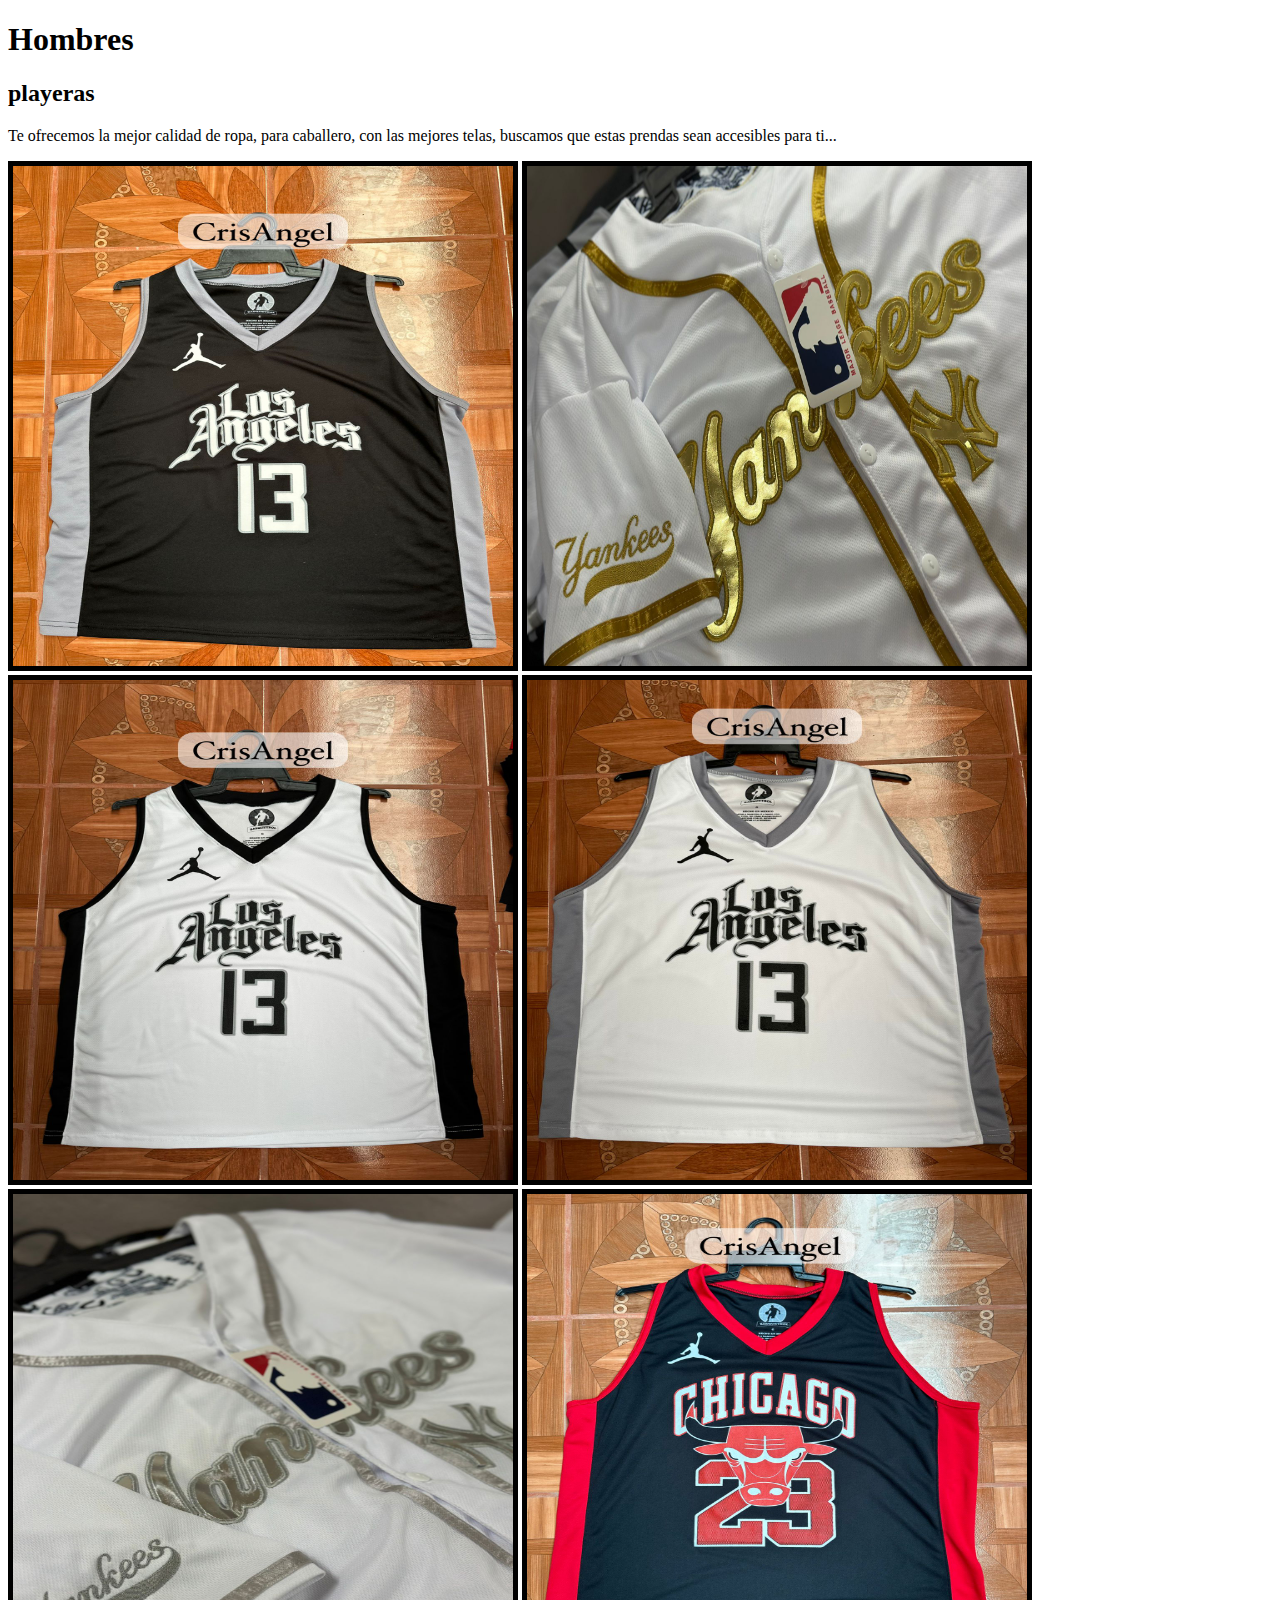
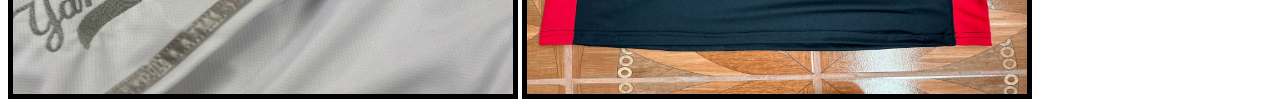
==== Hombre.html @ c8209d13 "Add files via upload" ====
<!DOCTYPE html>
<html>
<head>
	<meta charset="utf-8">
	<meta name="viewport" content="width=device-width, initial-scale=1">
	<title>Prendas Hombre</title>
	<link rel="stylesheet" type="text/css" href="style.css">
</head>
<body>
	<h1>Hombres</h1>
	<h2>playeras</h2>
<p>Te ofrecemos la mejor calidad de ropa, para caballero, con las mejores telas, buscamos que estas prendas sean accesibles para ti...</p>
<img src="CSS/ima2.jpg" width="500" height="500" style="border: 5px solid #000;">
<img src="CSS/ima3.jpg" width="500" height="500" style="border: 5px solid #000;">
<img src="CSS/ima4.jpg" width="500" height="500" style="border: 5px solid #000;">
<img src="CSS/ima5.jpg" width="500" height="500" style="border: 5px solid #000;">
<img src="CSS/ima6.jpg" width="500" height="500" style="border: 5px solid #000;">
<img src="CSS/ima7.jpg" width="500" height="500" style="border: 5px solid #000;">
</body>
</html>
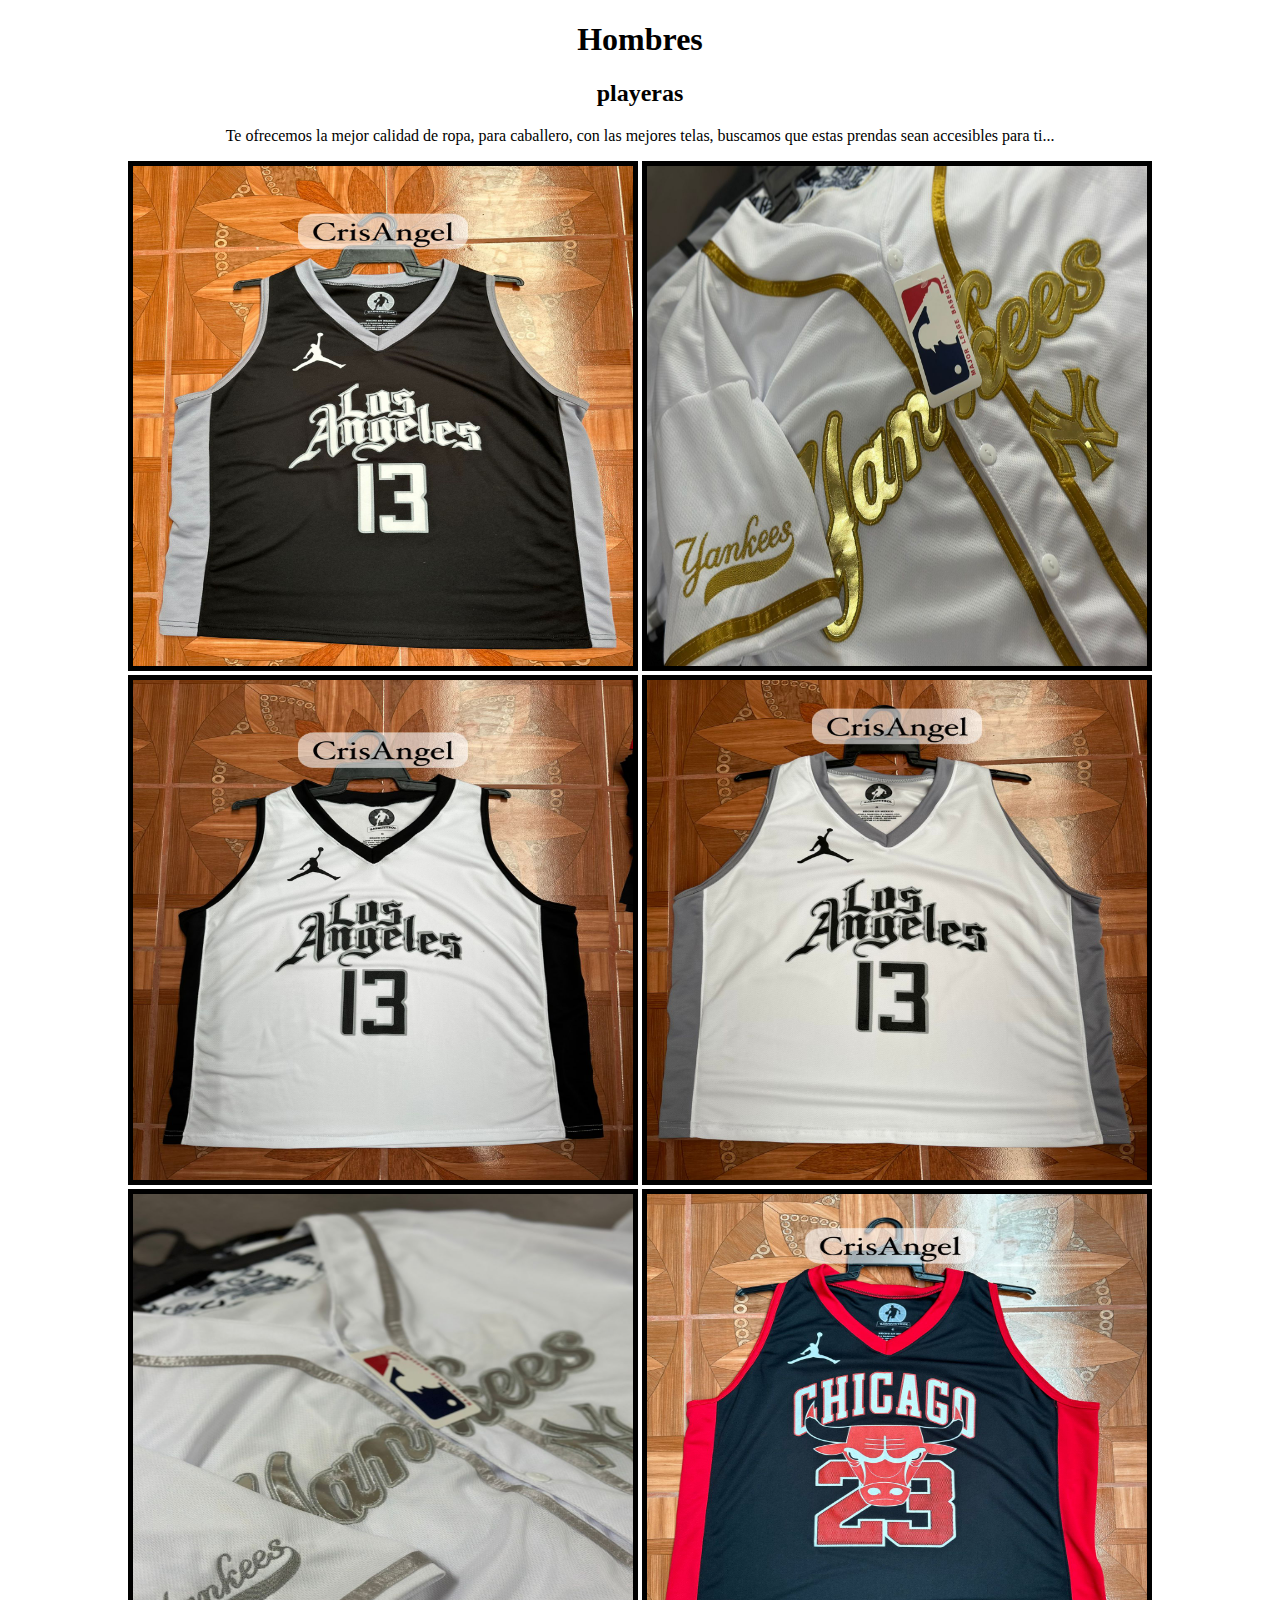
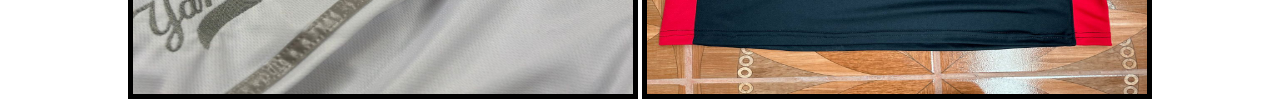
==== commit 6a631258: "Add files via upload" ====
--- a/Hombre.html
+++ b/Hombre.html
@@ -6,7 +6,7 @@
 	<title>Prendas Hombre</title>
 	<link rel="stylesheet" type="text/css" href="style.css">
 </head>
-<body>
+<body><center>
 	<h1>Hombres</h1>
 	<h2>playeras</h2>
 <p>Te ofrecemos la mejor calidad de ropa, para caballero, con las mejores telas, buscamos que estas prendas sean accesibles para ti...</p>
@@ -16,5 +16,6 @@
 <img src="CSS/ima5.jpg" width="500" height="500" style="border: 5px solid #000;">
 <img src="CSS/ima6.jpg" width="500" height="500" style="border: 5px solid #000;">
 <img src="CSS/ima7.jpg" width="500" height="500" style="border: 5px solid #000;">
+</center>
 </body>
 </html>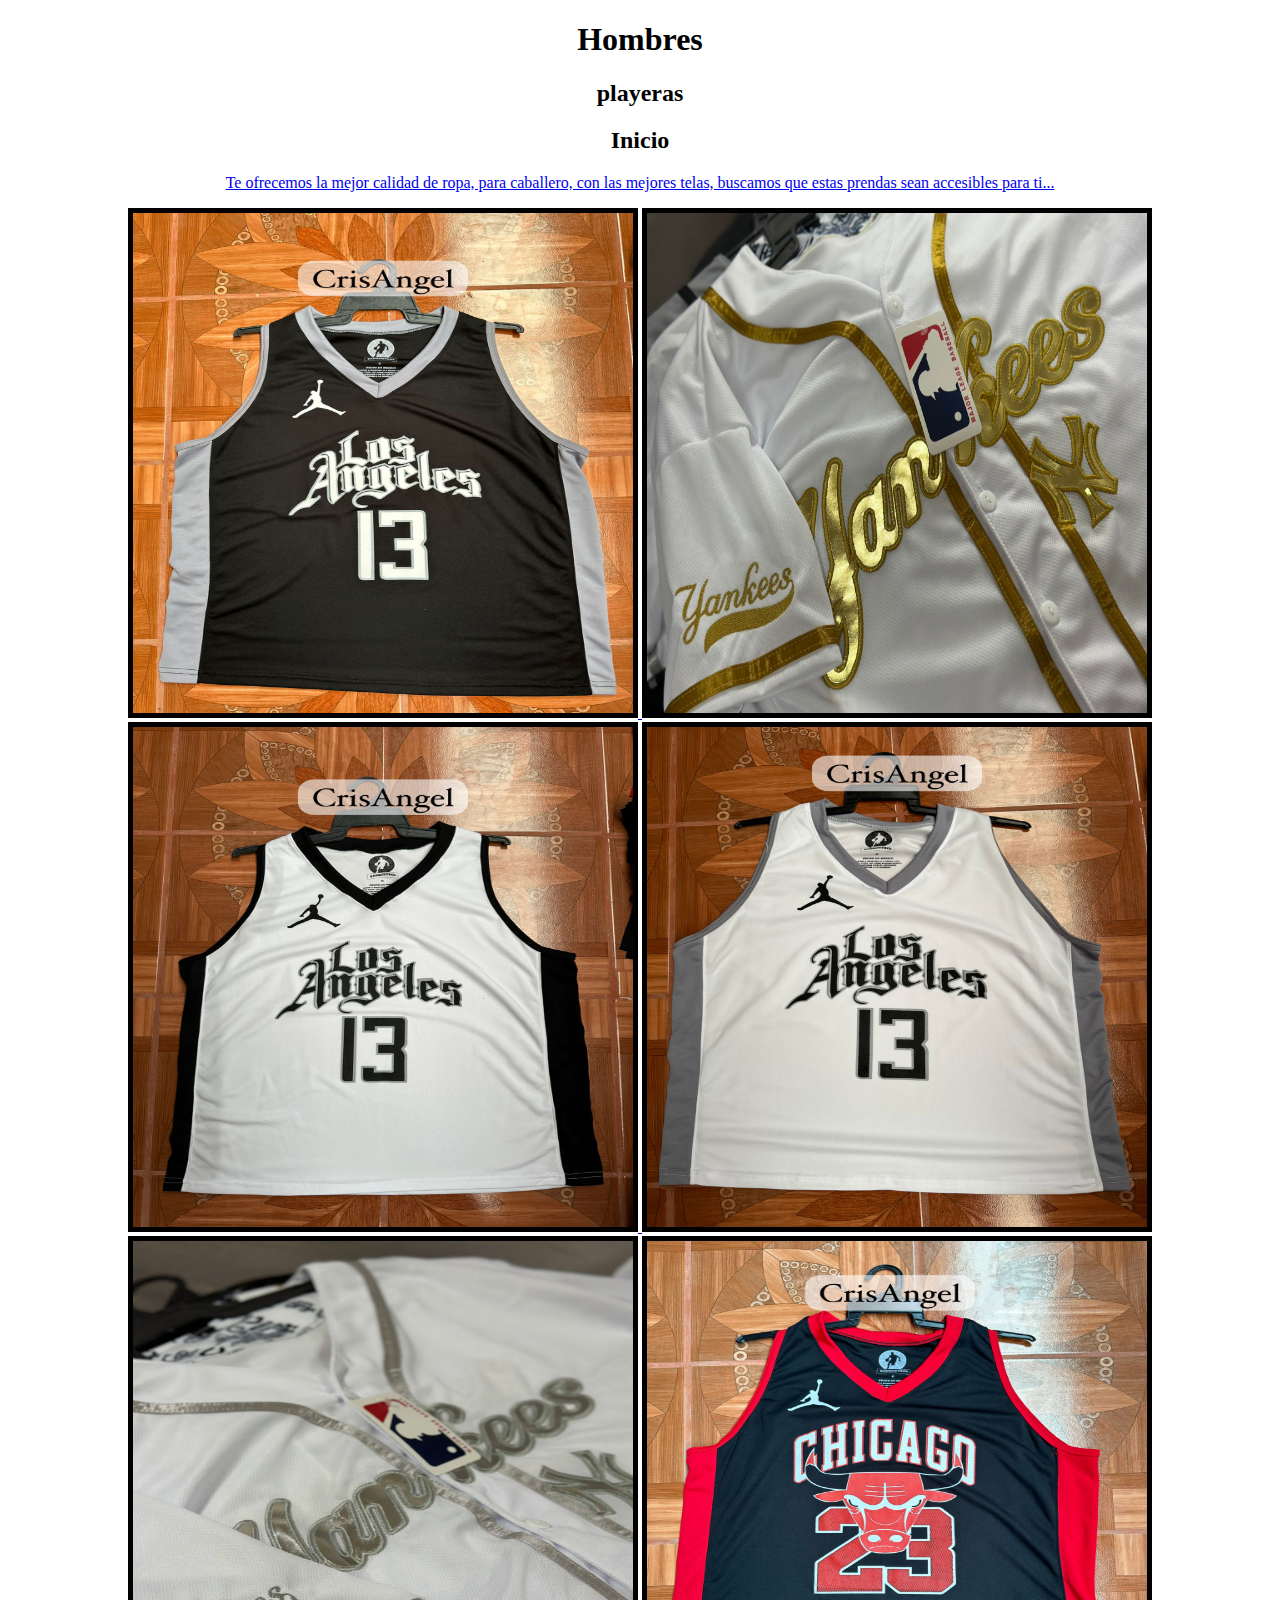
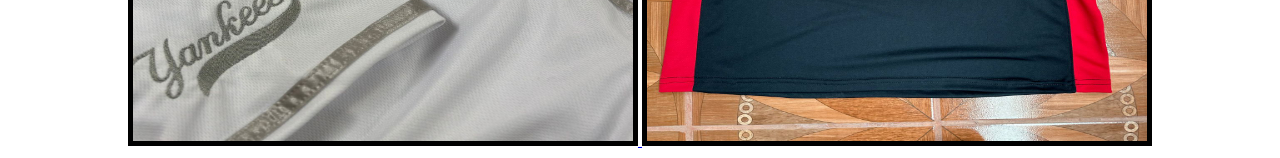
==== commit f8a5d9b8: "Add files via upload" ====
--- a/Hombre.html
+++ b/Hombre.html
@@ -9,6 +9,7 @@
 <body><center>
 	<h1>Hombres</h1>
 	<h2>playeras</h2>
+	<h2>Inicio</h2><a href= "index.html">
 <p>Te ofrecemos la mejor calidad de ropa, para caballero, con las mejores telas, buscamos que estas prendas sean accesibles para ti...</p>
 <img src="CSS/ima2.jpg" width="500" height="500" style="border: 5px solid #000;">
 <img src="CSS/ima3.jpg" width="500" height="500" style="border: 5px solid #000;">
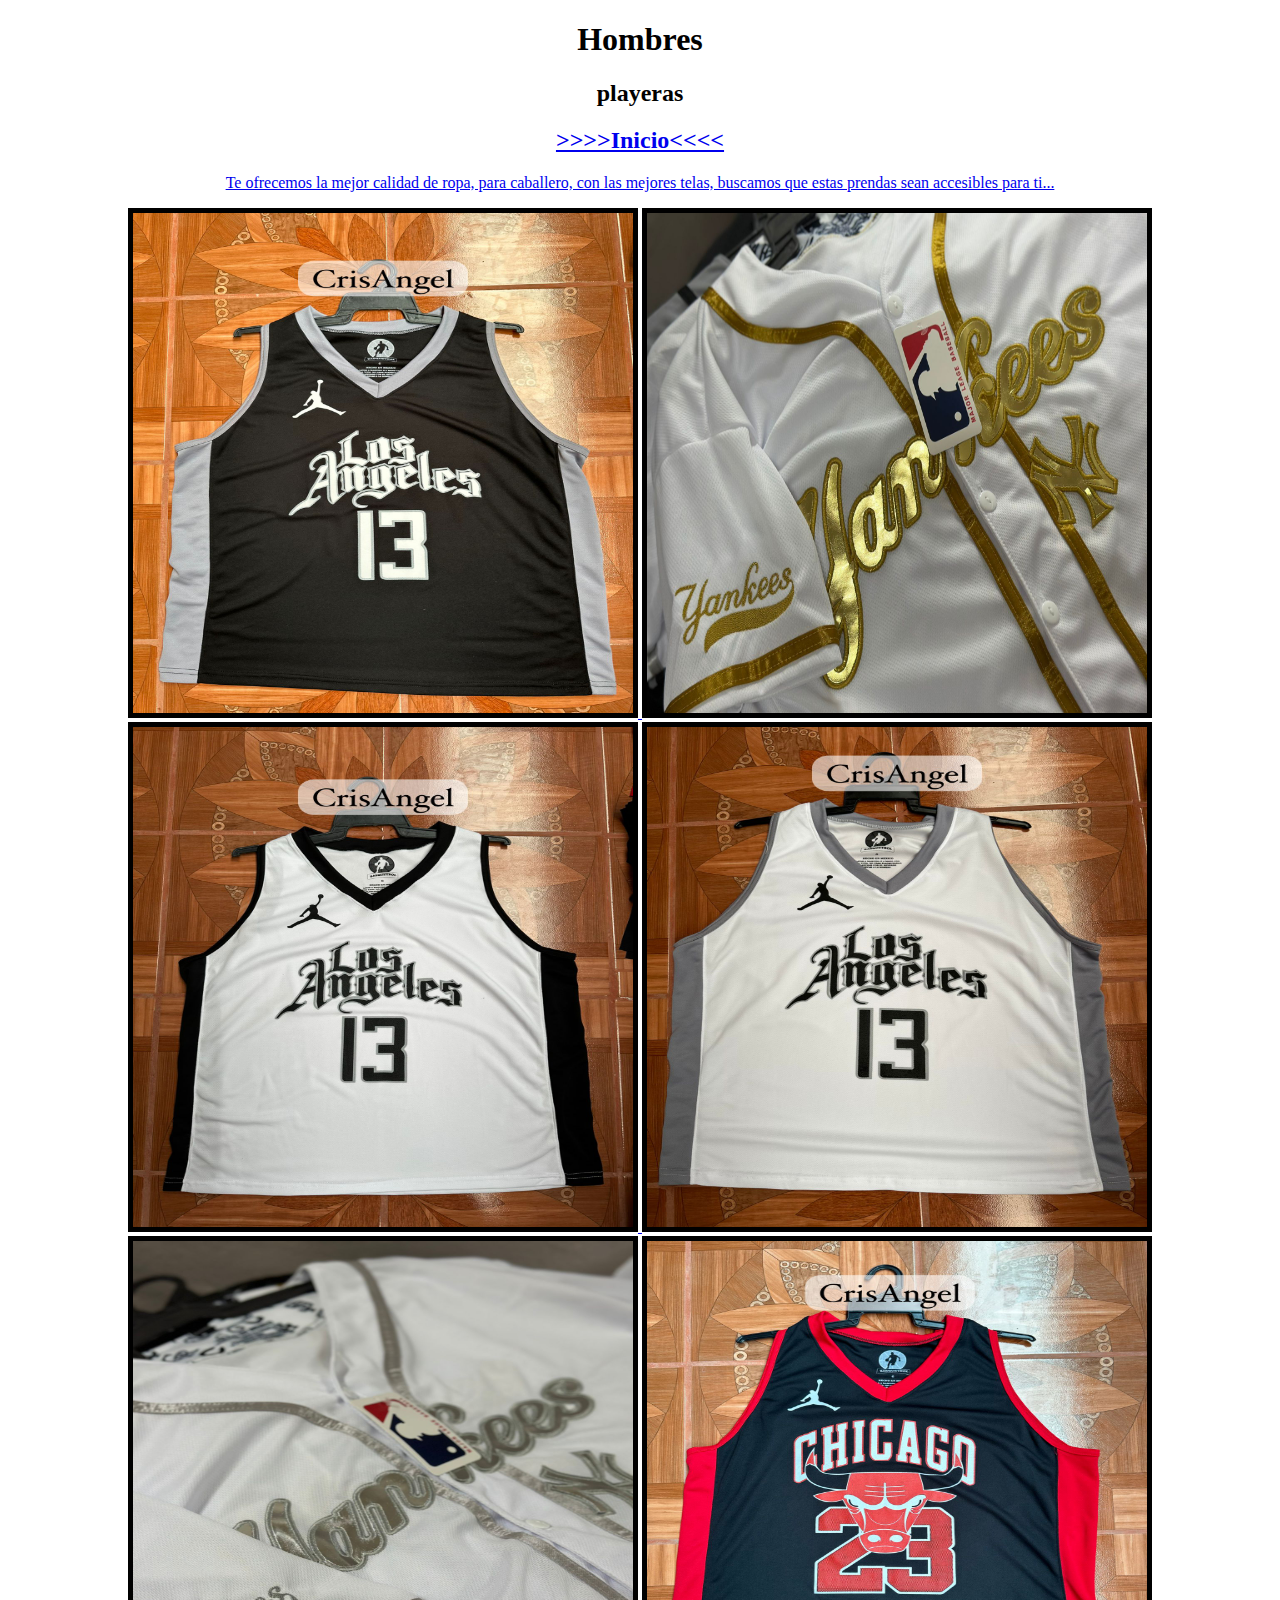
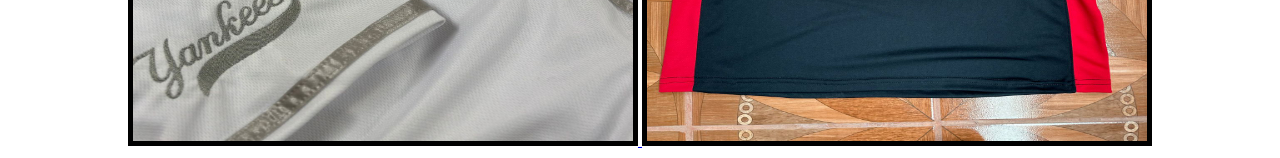
==== commit 0142ad21: "Add files via upload" ====
--- a/Hombre.html
+++ b/Hombre.html
@@ -9,7 +9,7 @@
 <body><center>
 	<h1>Hombres</h1>
 	<h2>playeras</h2>
-	<h2>Inicio</h2><a href= "index.html">
+	<a href= "index.html"><h2>>>>>Inicio<<<<</h2>
 <p>Te ofrecemos la mejor calidad de ropa, para caballero, con las mejores telas, buscamos que estas prendas sean accesibles para ti...</p>
 <img src="CSS/ima2.jpg" width="500" height="500" style="border: 5px solid #000;">
 <img src="CSS/ima3.jpg" width="500" height="500" style="border: 5px solid #000;">
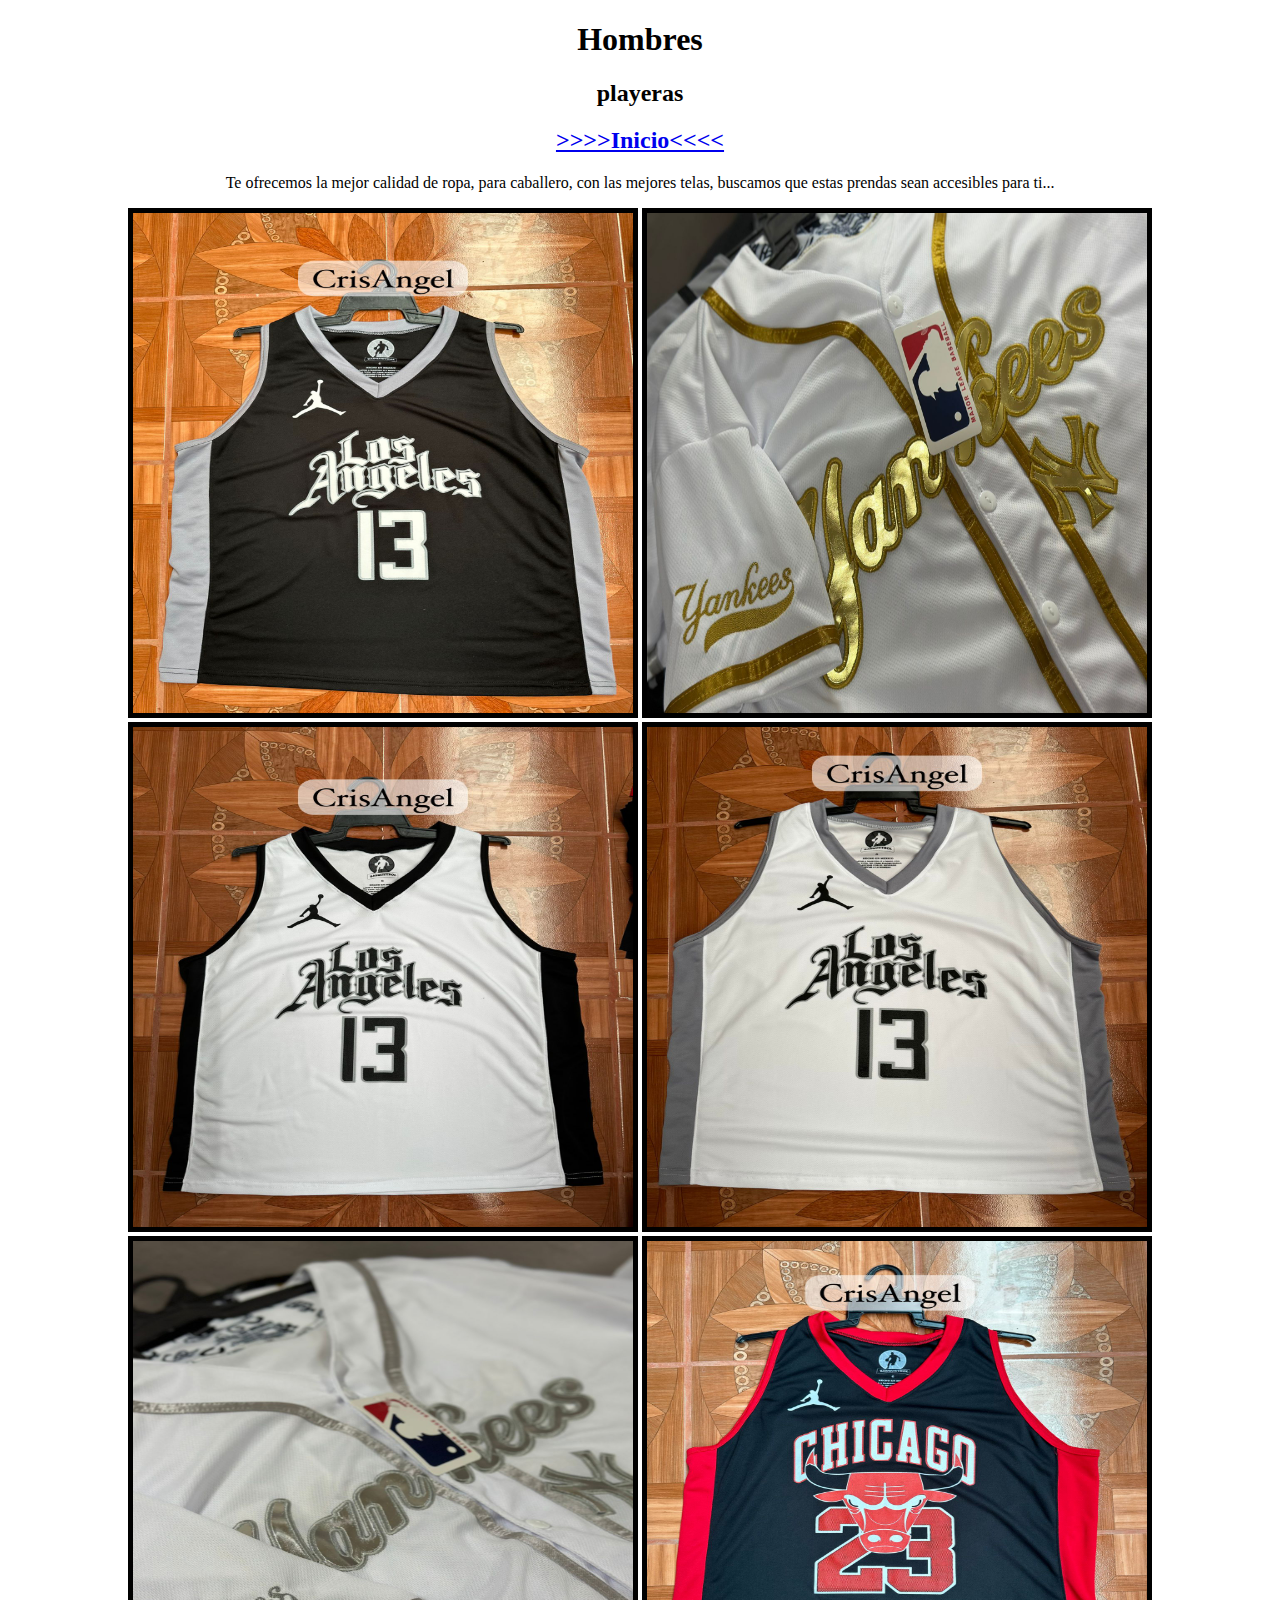
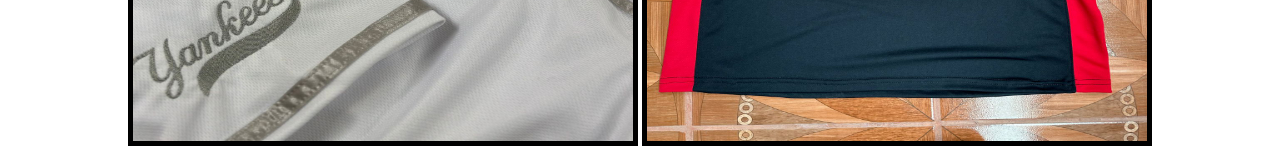
==== commit f4312349: "Add files via upload" ====
--- a/Hombre.html
+++ b/Hombre.html
@@ -9,7 +9,9 @@
 <body><center>
 	<h1>Hombres</h1>
 	<h2>playeras</h2>
-	<a href= "index.html"><h2>>>>>Inicio<<<<</h2>
+	<a href= "index.html">
+<h2>>>>>Inicio<<<<</h2>
+</a>
 <p>Te ofrecemos la mejor calidad de ropa, para caballero, con las mejores telas, buscamos que estas prendas sean accesibles para ti...</p>
 <img src="CSS/ima2.jpg" width="500" height="500" style="border: 5px solid #000;">
 <img src="CSS/ima3.jpg" width="500" height="500" style="border: 5px solid #000;">
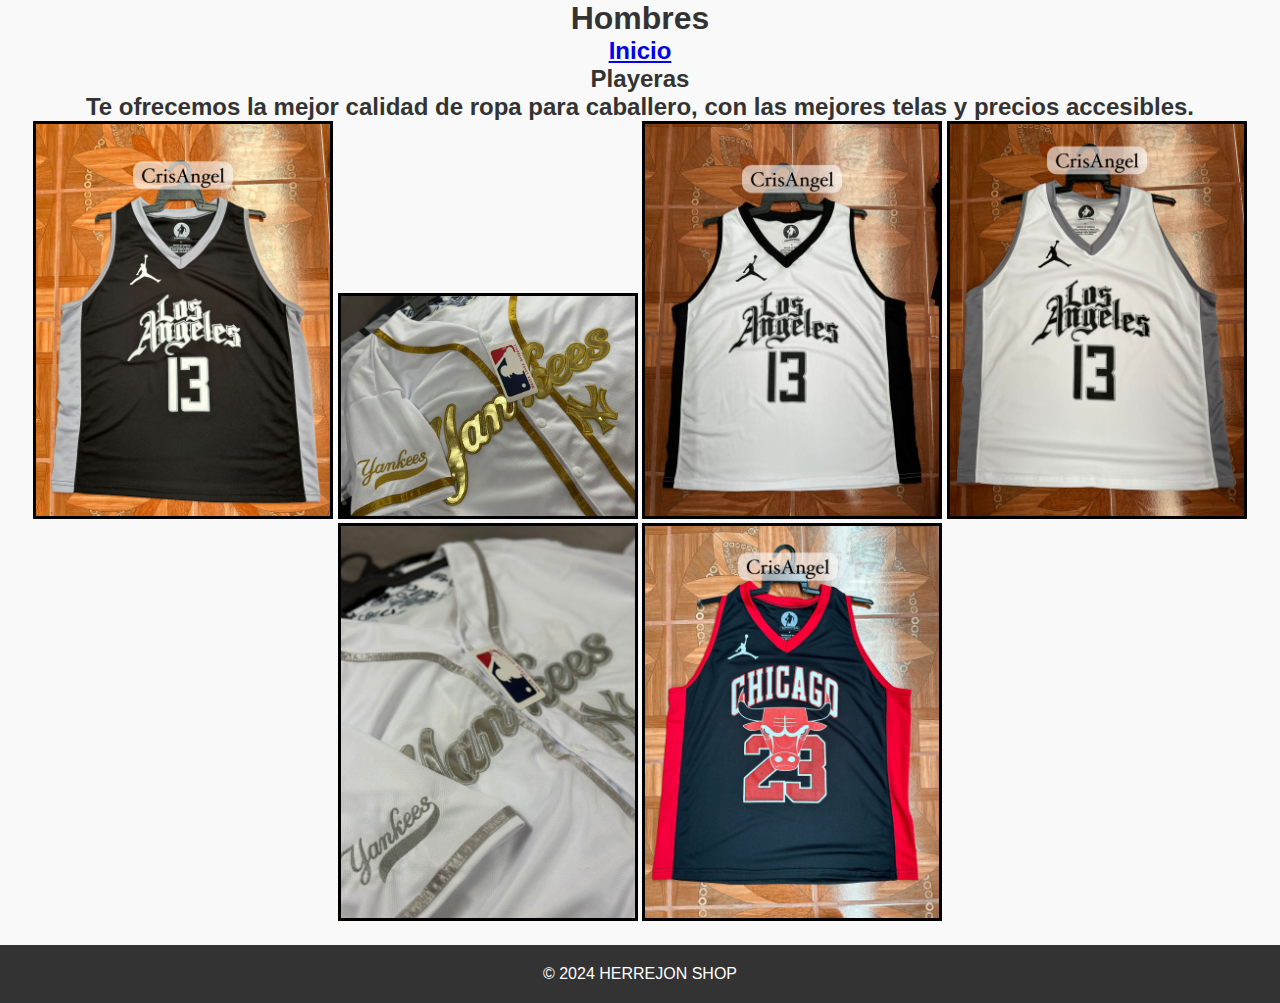
==== commit 876ae391: "Add files via upload" ====
--- a/Hombre.html
+++ b/Hombre.html
@@ -1,24 +1,33 @@
 <!DOCTYPE html>
-<html>
+<html lang="es">
 <head>
-	<meta charset="utf-8">
-	<meta name="viewport" content="width=device-width, initial-scale=1">
-	<title>Prendas Hombre</title>
-	<link rel="stylesheet" type="text/css" href="style.css">
+    <meta charset="utf-8">
+    <meta name="viewport" content="width=device-width, initial-scale=1">
+    <title>Prendas Hombre</title>
+    <link rel="stylesheet" href="CSS/style.css">
 </head>
-<body><center>
-	<h1>Hombres</h1>
-	<h2>playeras</h2>
-	<a href= "index.html">
-<h2>>>>>Inicio<<<<</h2>
-</a>
-<p>Te ofrecemos la mejor calidad de ropa, para caballero, con las mejores telas, buscamos que estas prendas sean accesibles para ti...</p>
-<img src="CSS/ima2.jpg" width="500" height="500" style="border: 5px solid #000;">
-<img src="CSS/ima3.jpg" width="500" height="500" style="border: 5px solid #000;">
-<img src="CSS/ima4.jpg" width="500" height="500" style="border: 5px solid #000;">
-<img src="CSS/ima5.jpg" width="500" height="500" style="border: 5px solid #000;">
-<img src="CSS/ima6.jpg" width="500" height="500" style="border: 5px solid #000;">
-<img src="CSS/ima7.jpg" width="500" height="500" style="border: 5px solid #000;">
-</center>
+<body>
+    <header>
+        <h1>Hombres</h1>
+        <a href="index.html"><h2>Inicio</h2></a>
+    </header>
+
+    <section>
+        <h2>Playeras</h2>
+        <h2>Te ofrecemos la mejor calidad de ropa para caballero, con las mejores telas y precios accesibles.</h2>
+
+        <div class="product">
+            <img src="CSS/ima2.jpg" alt="Playera Hombre 1">
+            <img src="CSS/ima3.jpg" alt="Playera Hombre 2">
+            <img src="CSS/ima4.jpg" alt="Playera Hombre 3">
+            <img src="CSS/ima5.jpg" alt="Playera Hombre 4">
+            <img src="CSS/ima6.jpg" alt="Playera Hombre 5">
+            <img src="CSS/ima7.jpg" alt="Playera Hombre 6">
+        </div>
+    </section>
+
+    <footer>
+        <p>© 2024 HERREJON SHOP</p>
+    </footer>
 </body>
 </html>--- a/CSS/style.css
+++ b/CSS/style.css
@@ -0,0 +1,73 @@
+* {
+    margin: 0;
+    padding: 0;
+    box-sizing: border-box;
+}
+
+body {
+    font-family: 'Poppins', sans-serif;
+    background-color: #f9f9f9;
+    text-align: center;
+    color: #333;
+}
+
+.nav {
+    display: flex;
+    justify-content: center;
+    list-style: none;
+    background-color: #333;
+    padding: 10px;
+    border-radius: 8px;
+}
+
+.nav > li {
+    position: relative;
+    margin: 0 20px;
+}
+
+.nav li a {
+    display: block;
+    padding: 12px 20px;
+    color: white;
+    text-decoration: none;
+    transition: 0.3s;
+}
+
+.nav li a:hover {
+    background-color: #444;
+    transform: scale(1.05);
+}
+
+.nav li ul {
+    display: block;
+    opacity: 0;
+    transform: translateY(-10px);
+    transition: opacity 0.3s ease-in-out, transform 0.3s ease-in-out;
+    visibility: hidden;
+}
+
+.nav li:hover > ul {
+    opacity: 1;
+    transform: translateY(0);
+    visibility: visible;
+}
+
+
+img {
+    width: 300px; 
+    height: auto;
+    border: 3px solid #000;
+    transition: transform 0.3s ease-in-out;
+}
+
+img:hover {
+    transform: scale(1.05);
+}
+
+
+footer {
+    background: #333;
+    color: white;
+    padding: 20px;
+    margin-top: 20px;
+}
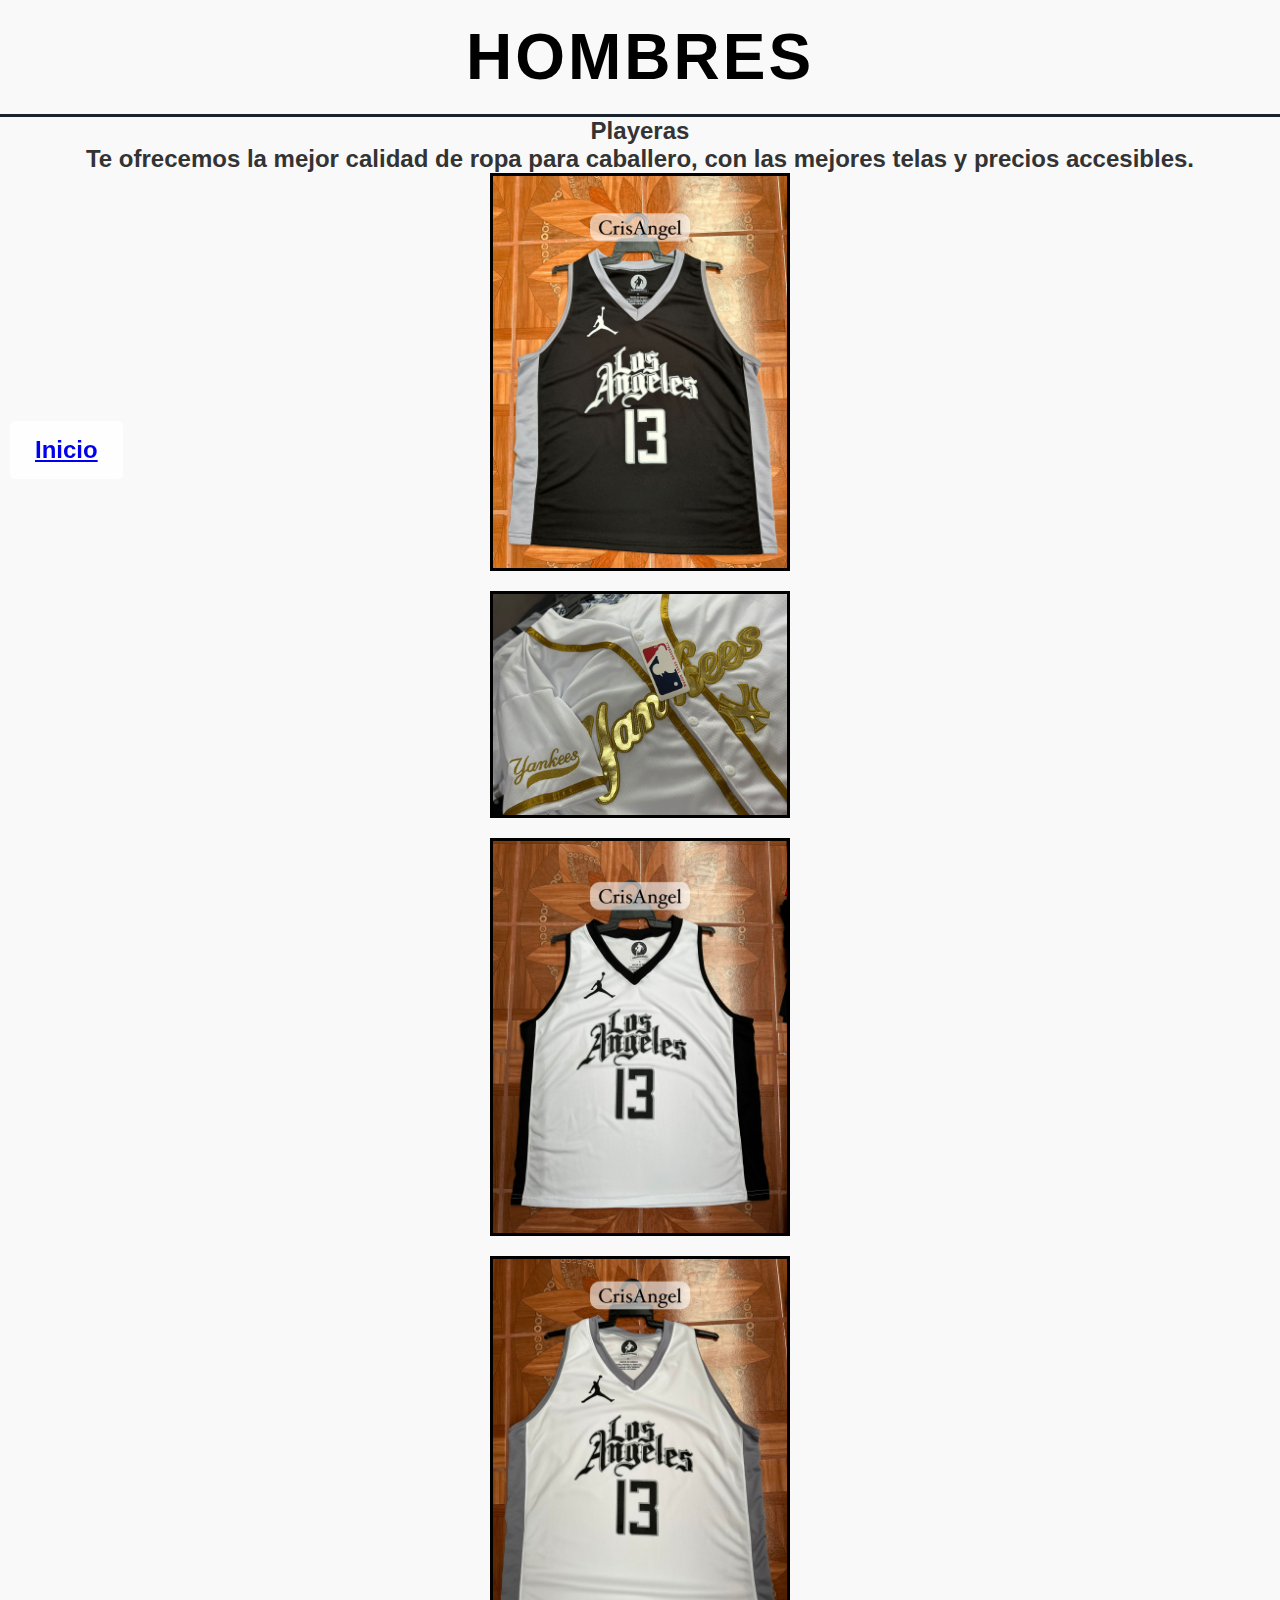
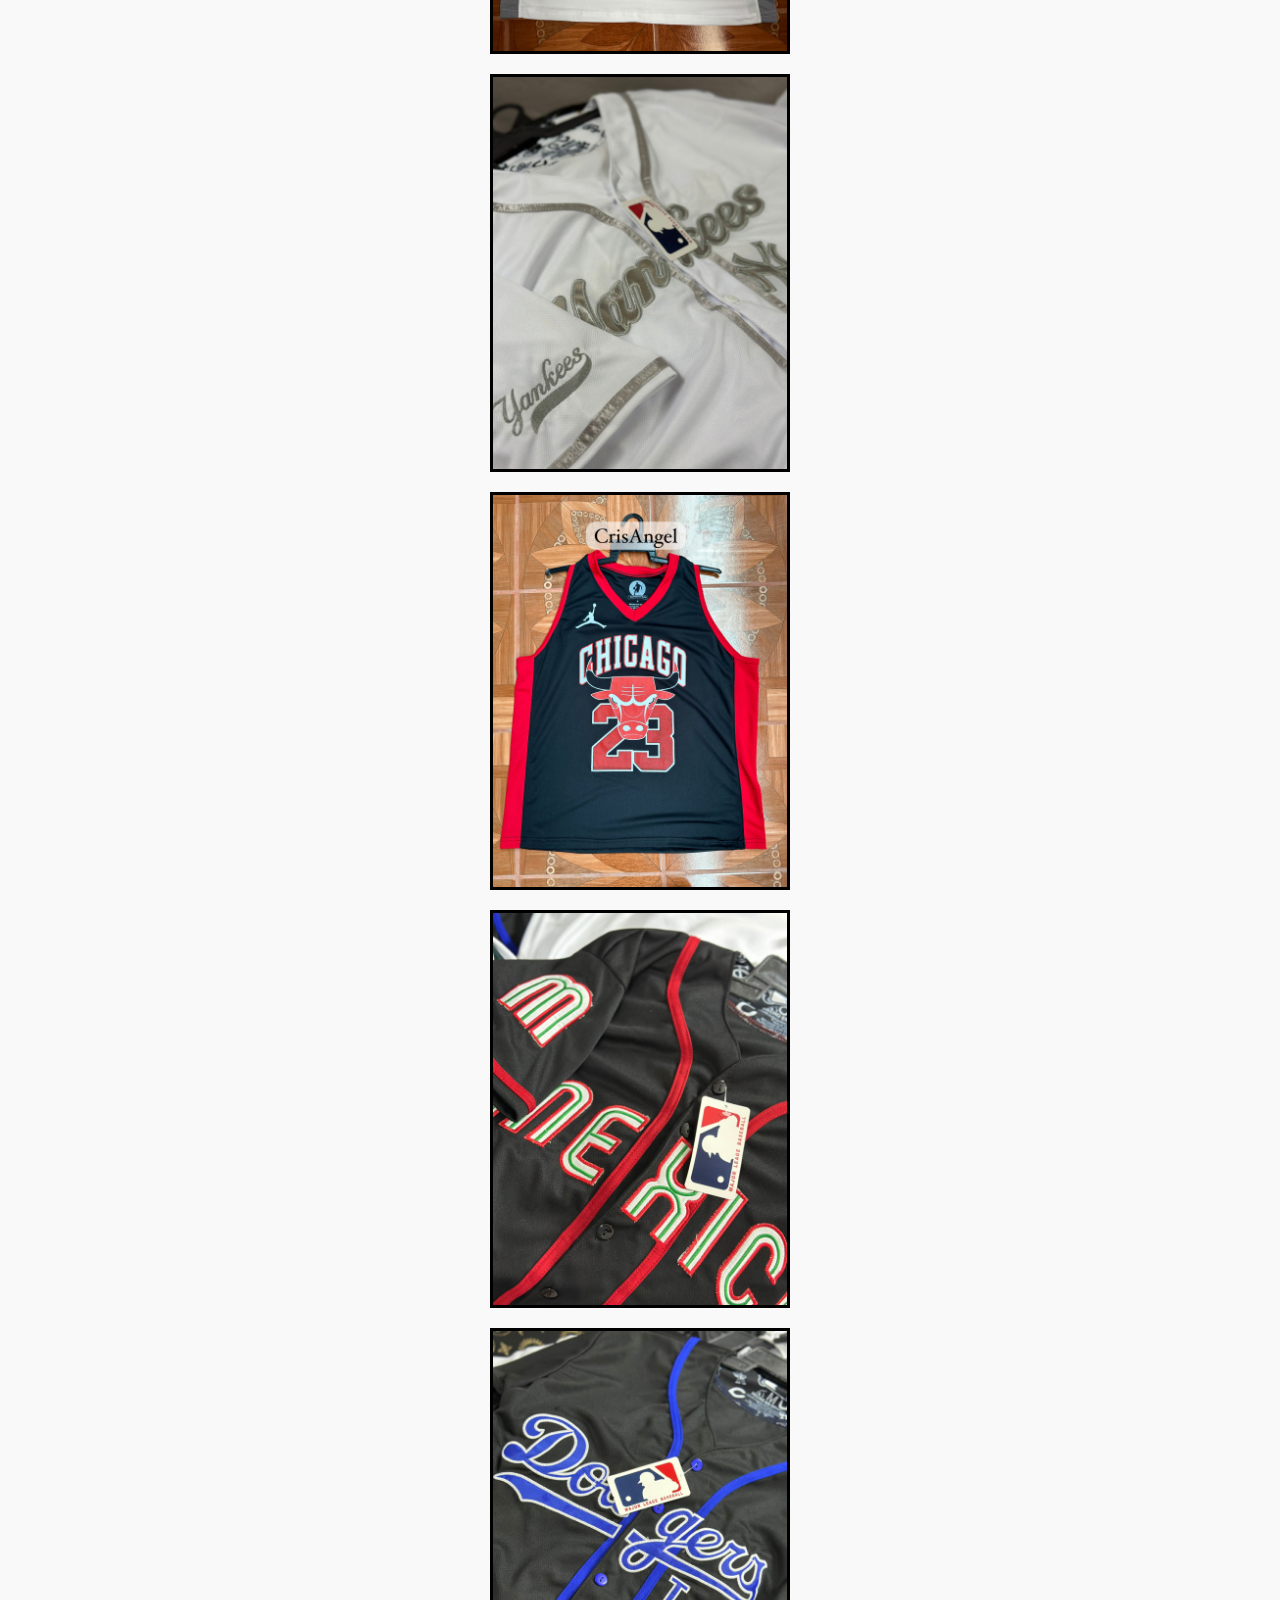
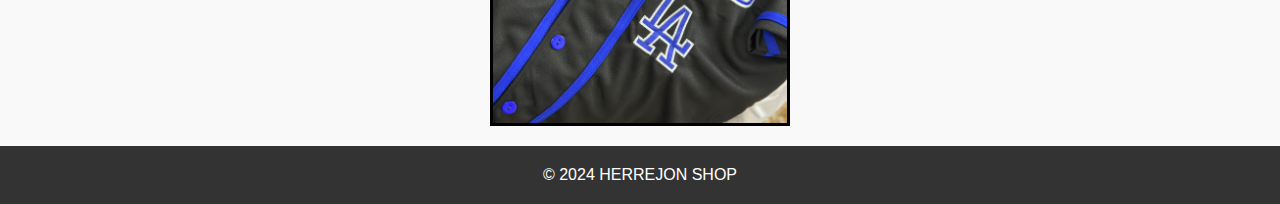
==== commit 8ad33aed: "Add files via upload" ====
--- a/Hombre.html
+++ b/Hombre.html
@@ -9,7 +9,8 @@
 <body>
     <header>
         <h1>Hombres</h1>
-        <a href="index.html"><h2>Inicio</h2></a>
+    <a href="index.html" id="floating-link"><h2>Inicio</h2></a>
+         <script src="script.js"></script>
     </header>
 
     <section>
@@ -23,6 +24,8 @@
             <img src="CSS/ima5.jpg" alt="Playera Hombre 4">
             <img src="CSS/ima6.jpg" alt="Playera Hombre 5">
             <img src="CSS/ima7.jpg" alt="Playera Hombre 6">
+            <img src="CSS/ima17.jpg" alt="Playera Hombre 7">
+            <img src="CSS/ima18.jpg" alt="Playera Hombre 8">
         </div>
     </section>
 
--- a/CSS/style.css
+++ b/CSS/style.css
@@ -2,6 +2,21 @@
     margin: 0;
     padding: 0;
     box-sizing: border-box;
+}
+
+
+h1 {
+    font-size: 4em;
+    font-weight: bold;
+    background-color: black;
+    background-clip: text;
+    color: transparent; 
+    animation: gradient 3s ease infinite; 
+    text-transform: uppercase; 
+    letter-spacing: 3px; 
+    text-align: center; 
+    padding: 20px;
+    border-bottom: 3px solid #1a242f;
 }
 
 body {
@@ -31,6 +46,7 @@
     color: white;
     text-decoration: none;
     transition: 0.3s;
+    position: relative;
 }
 
 .nav li a:hover {
@@ -38,23 +54,43 @@
     transform: scale(1.05);
 }
 
+
 .nav li ul {
-    display: block;
-    opacity: 0;
-    transform: translateY(-10px);
-    transition: opacity 0.3s ease-in-out, transform 0.3s ease-in-out;
-    visibility: hidden;
+    position: absolute;
+    top: 100%;
+    left: 0;
+    display: none; 
+    background-color: #333;
+    list-style: none;
+    padding: 10px;
+    border-radius: 8px;
+    min-width: 150px;
 }
 
 .nav li:hover > ul {
-    opacity: 1;
-    transform: translateY(0);
-    visibility: visible;
+    display: block; 
+}
+
+.nav li ul li a {
+    padding: 10px;
+    color: white;
+    text-decoration: none;
+}
+
+.nav li ul li a:hover {
+    background-color: #444;
 }
 
 
+.product {
+    display: flex;
+    flex-direction: column; 
+    align-items: center; 
+    gap: 20px; 
+}
+
 img {
-    width: 300px; 
+    width: 300px;
     height: auto;
     border: 3px solid #000;
     transition: transform 0.3s ease-in-out;
@@ -64,10 +100,44 @@
     transform: scale(1.05);
 }
 
-
 footer {
     background: #333;
     color: white;
     padding: 20px;
     margin-top: 20px;
 }
+
+button {
+    position: relative;
+    background-color: #333;
+    color: white;
+    padding: 10px 20px;
+    border: none;
+    font-size: 16px;
+    cursor: pointer;
+    border-radius: 5px;
+    transition: 0.3s;
+    overflow: hidden;
+}
+
+button:hover {
+    background-color: #444;
+    box-shadow: 0 0 10px #fff;
+}
+
+#floating-link {
+    position: fixed;
+    left: 10px; 
+    top: 50%;
+    transform: translateY(-50%); 
+    transition: all 0.1s ease; 
+}
+
+#floating-link h2 {
+    margin: 0;
+    padding: 15px 25px; 
+    font-size: 24px;
+    background-color: rgba(255, 255, 255, 0.8);
+    border-radius: 5px;
+    cursor: pointer;
+}
